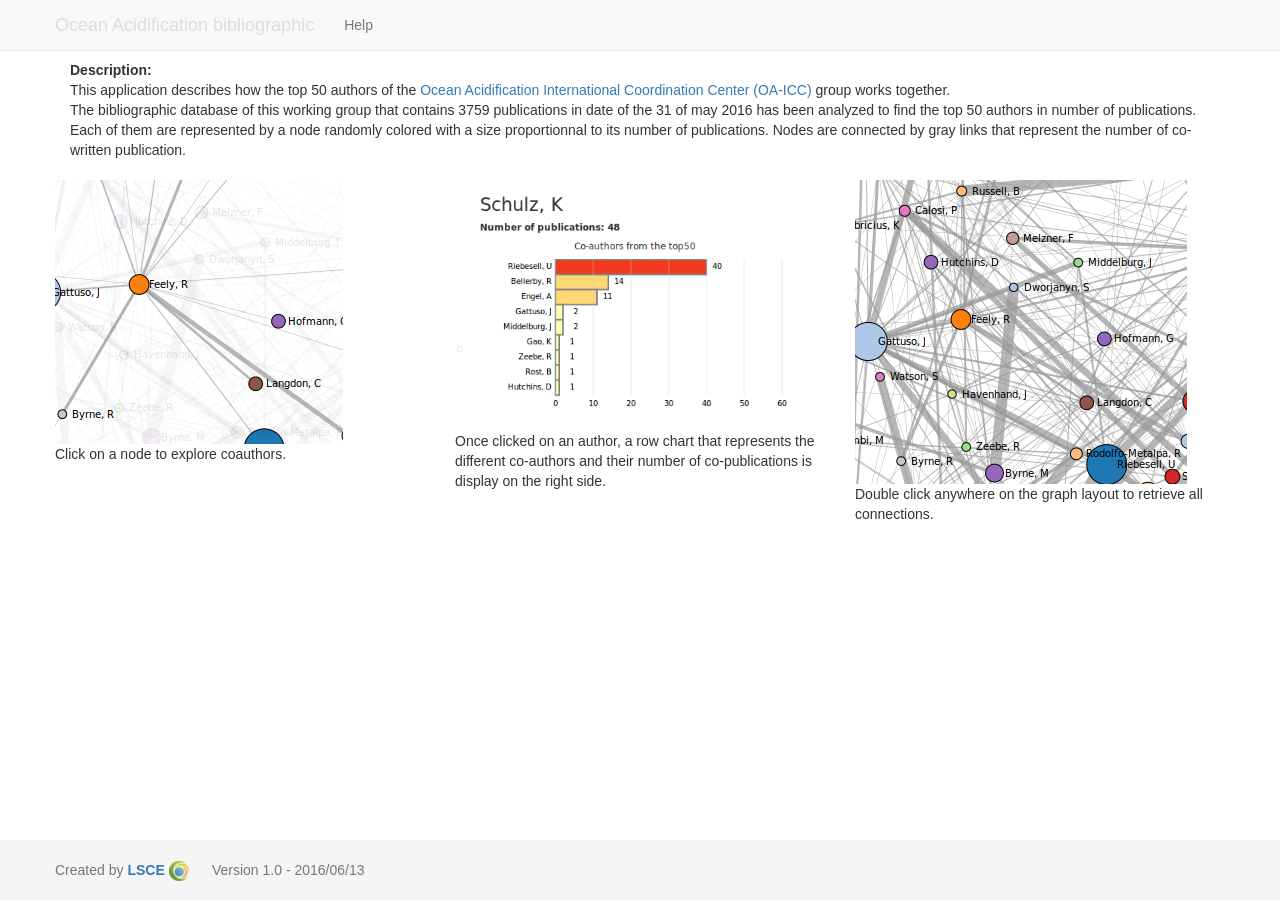
==== help.html @ b5d18a87 "Add bower_components, style.css, help.html" ====
<!DOCTYPE html>
<html>
<!--
 ##########################################################################
 Patrick.Brockmann@lsce.ipsl.fr
 PLEASE DO NOT COPY OR DISTRIBUTE WITHOUT PERMISSION
 ##########################################################################
-->
<head>

<meta http-equiv="content-type" content="text/html; charset=UTF-8">
<title>Ocean Acidification bibliographic / Help</title>

<script src="bower_components/jquery/dist/jquery.min.js"></script> 

<link rel="stylesheet" href="bower_components/jquery-ui/themes/ui-lightness/jquery-ui.min.css">
<script src="bower_components/jquery-ui/jquery-ui.js"></script>

<script src="bower_components/bootstrap/dist/js/bootstrap.min.js"></script>
<link href="bower_components/bootstrap/dist/css/bootstrap.min.css" rel="stylesheet">
<link href="sticky-footer-navbar.css" rel="stylesheet">

<link href="style.css" rel="stylesheet" type="text/css">
<link href="non-responsive.css" rel="stylesheet" type="text/css">

  </head>

  <body>

    <div id="wrap">

      <!-- Fixed navbar -->
      <div class="navbar navbar-default navbar-fixed-top" role="navigation">
        <div class="container">
          <div class="navbar-header">
            <button type="button" class="navbar-toggle" data-toggle="collapse" data-target=".navbar-collapse">
              <span class="sr-only">Toggle navigation</span>
              <span class="icon-bar"></span>
              <span class="icon-bar"></span>
              <span class="icon-bar"></span>
            </button>
            <a class="navbar-brand disabled" href="index.html">Ocean Acidification bibliographic</a>
          </div>
          <div class="collapse navbar-collapse">
            <ul class="nav navbar-nav">
              <li><a href="help.html">Help</a></li>
            </ul>
          </div><!--/.nav-collapse -->
        </div>
      </div>

      <!-- Begin page content -->
      <div class="container">
      	<div class="row">
              <div class="col-xs-12">
		<div class="col-xs-12"><b>Description:</b></br>
		This application describes how the top 50 authors of 
		the <a href='https://www.iaea.org/ocean-acidification/page.php?page=2181' target='_blank'>Ocean Acidification International Coordination Center (OA-ICC)</a> 
		group works together.<br>
		The bibliographic database of this working group that contains 3759 publications in date of the 31 of may 2016
		has been analyzed to find the top 50 authors in number of publications. Each of them are
		represented by a node randomly colored with a size proportionnal to its number of publications.
		Nodes are connected by gray links that represent the number of co-written publication. 
		</div>
	      </div>
        </div>
	</br>

      	<div class="row">
		<div class="col-xs-4">
			<img class="imghelp img-responsive" src="img_help/graphLayout_01.png"/>
			Click on a node to explore coauthors. 
		</div>
		<div class="col-xs-4">
			<img class="imghelp img-responsive" src="img_help/rowChart_01.png"/>
			Once clicked on an author, a row chart that represents the different co-authors and their number of co-publications
			is display on the right side.
		</div>
		<div class="col-xs-4">
			<img class="imghelp img-responsive" src="img_help/graphLayout_02.png"/>
			Double click anywhere on the graph layout to retrieve all connections.
		</div>
        </div>

      </div><!-- /.container -->

    </div>

    <div id="footer">
       <div class="container">
		<p class="text-muted credit">Created by <a target="_blank" href="http://www.lsce.ipsl.fr/en"><span title="Climate and Environment Sciences Laboratory" style="font-weight:bold;">LSCE</span></a>&nbsp;<a target="_blank" href="http://www.lsce.ipsl.fr/en"><img src="img/LSCE_Icon.png" title="Climate and Environment Sciences Laboratory"/></a>&nbsp;&nbsp;&nbsp;&nbsp;&nbsp;&nbsp;Version 1.0 - 2016/06/13</p>
      </div><!-- /.container -->
    </div>

  </body>
</html>
---- sticky-footer-navbar.css ----
/* Sticky footer styles
-------------------------------------------------- */

html,
body {
  height: 100%;
  /* The html and body elements cannot have any padding or margin. */
}

/* Wrapper for page content to push down footer */
#wrap {
  min-height: 100%;
  height: auto;
  /* Negative indent footer by its height */
  margin: 0 auto -60px;
  /* Pad bottom by footer height */
  padding: 0 0 60px;
}

/* Set the fixed height of the footer here */
#footer {
  height: 60px;
  background-color: #f5f5f5;
}


/* Custom page CSS
-------------------------------------------------- */
/* Not required for template or sticky footer method. */

#wrap > .container {
  padding: 60px 15px 0;
}
.container .credit {
  margin: 20px 0;
}

#footer > .container {
  padding-left: 15px;
  padding-right: 15px;
}

code {
  font-size: 80%;
}
---- style.css ----
#graphLayout {
  float: left;
  position: relative;
  margin-top: 100px;
  margin-left: 50px;
}
#notes {
  float: left;
  margin-left: 20px;
  margin-top: 150px;
  font: 12px sans-serif;
}
.disabled {
  opacity: 0.2;
  pointer-events: none;
  cursor: default;
}
.rowChart rect {
  stroke: gray;
  stroke-width: 2;  
}
#notes text {
  font: 10px sans-serif;
}
.ui-widget input, .ui-widget select, .ui-widget textarea, .ui-widget button {
  font-family: sans-serif;
  font-size: 12px;
}
.link {
  stroke: #999;
  stroke-opacity: .7;
}
#search {
  position: absolute;
  left: 50px;
  top: 80px;
  z-index: 100;
}
.node text {
  font: 10px sans-serif;
  font-weight: normal;
}
.d3-tip {
    font-weight: bold;
    position: absolute;
    padding: 5px;
    text-align: left;
    font: 12px sans-serif;
    color: #000;
    border-style: solid;
    border-width: 2px;
    border-color: #000;
    border-radius: 8px;
    background: #AAA;
}
---- non-responsive.css ----
/* Non-responsive overrides
 *
 * Utilize the following CSS to disable the responsive-ness of the container,
 * grid system, and navbar.
 */

/* Reset the container */
.container {
  width: 1200px;
  max-width: none !important;
}

/* Demonstrate the grids */
.container .navbar-header,
.container .navbar-collapse {
  margin-right: 0;
  margin-left: 0;
}

/* Always float the navbar header */
.navbar-header {
  float: left;
}

/* Undo the collapsing navbar */
.navbar-collapse {
  display: block !important;
  height: auto !important;
  padding-bottom: 0;
  overflow: visible !important;
  visibility: visible !important;
}

.navbar-toggle {
  display: none;
}
.navbar-collapse {
  border-top: 0;
}

.navbar-brand {
  margin-left: -15px;
}

/* Always apply the floated nav */
.navbar-nav {
  float: left;
  margin: 0;
}
.navbar-nav > li {
  float: left;
}
.navbar-nav > li > a {
  padding: 15px;
}

/* Redeclare since we override the float above */
.navbar-nav.navbar-right {
  float: right;
}

/* Undo custom dropdowns */
.navbar .navbar-nav .open .dropdown-menu {
  position: absolute;
  float: left;
  background-color: #fff;
  border: 1px solid #ccc;
  border: 1px solid rgba(0, 0, 0, .15);
  border-width: 0 1px 1px;
  border-radius: 0 0 4px 4px;
  -webkit-box-shadow: 0 6px 12px rgba(0, 0, 0, .175);
          box-shadow: 0 6px 12px rgba(0, 0, 0, .175);
}
.navbar-default .navbar-nav .open .dropdown-menu > li > a {
  color: #333;
}
.navbar .navbar-nav .open .dropdown-menu > li > a:hover,
.navbar .navbar-nav .open .dropdown-menu > li > a:focus,
.navbar .navbar-nav .open .dropdown-menu > .active > a,
.navbar .navbar-nav .open .dropdown-menu > .active > a:hover,
.navbar .navbar-nav .open .dropdown-menu > .active > a:focus {
  color: #fff !important;
  background-color: #428bca !important;
}
.navbar .navbar-nav .open .dropdown-menu > .disabled > a,
.navbar .navbar-nav .open .dropdown-menu > .disabled > a:hover,
.navbar .navbar-nav .open .dropdown-menu > .disabled > a:focus {
  color: #999 !important;
  background-color: transparent !important;
}

/* Undo form expansion */
.navbar-form {
  float: left;
  width: auto;
  padding-top: 0;
  padding-bottom: 0;
  margin-right: 0;
  margin-left: 0;
  border: 0;
  -webkit-box-shadow: none;
          box-shadow: none;
}

/* Copy-pasted from forms.less since we mixin the .form-inline styles. */
.navbar-form .form-group {
  display: inline-block;
  margin-bottom: 0;
  vertical-align: middle;
}

.navbar-form .form-control {
  display: inline-block;
  width: auto;
  vertical-align: middle;
}

.navbar-form .form-control-static {
  display: inline-block;
}

.navbar-form .input-group {
  display: inline-table;
  vertical-align: middle;
}

.navbar-form .input-group .input-group-addon,
.navbar-form .input-group .input-group-btn,
.navbar-form .input-group .form-control {
  width: auto;
}

.navbar-form .input-group > .form-control {
  width: 100%;
}

.navbar-form .control-label {
  margin-bottom: 0;
  vertical-align: middle;
}

.navbar-form .radio,
.navbar-form .checkbox {
  display: inline-block;
  margin-top: 0;
  margin-bottom: 0;
  vertical-align: middle;
}

.navbar-form .radio label,
.navbar-form .checkbox label {
  padding-left: 0;
}

.navbar-form .radio input[type="radio"],
.navbar-form .checkbox input[type="checkbox"] {
  position: relative;
  margin-left: 0;
}

.navbar-form .has-feedback .form-control-feedback {
  top: 0;
}
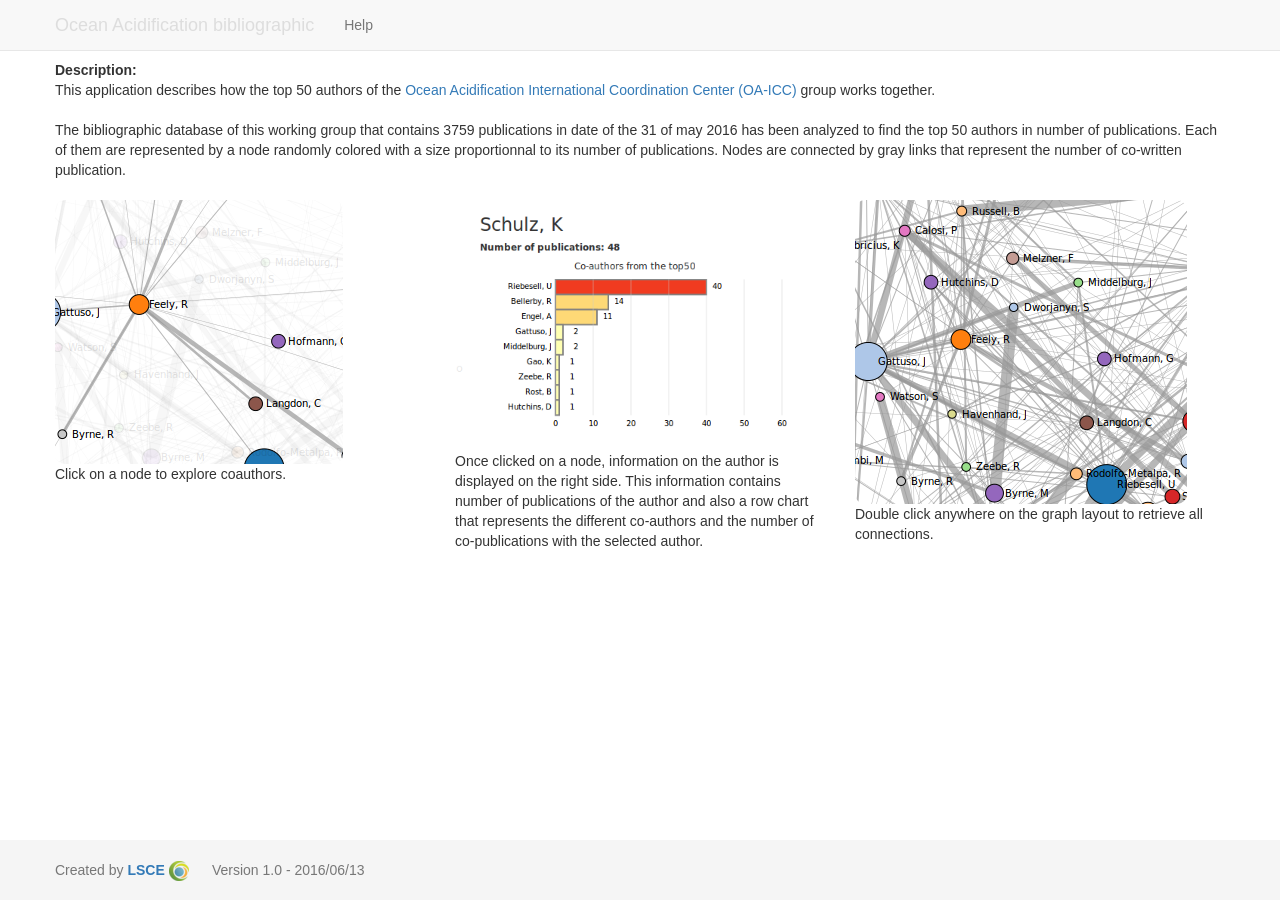
==== commit a3743475: "Changes" ====
--- a/help.html
+++ b/help.html
@@ -52,17 +52,15 @@
       <!-- Begin page content -->
       <div class="container">
       	<div class="row">
-              <div class="col-xs-12">
-		<div class="col-xs-12"><b>Description:</b></br>
+	    <div class="col-xs-12"><b>Description:</b></br>
 		This application describes how the top 50 authors of 
 		the <a href='https://www.iaea.org/ocean-acidification/page.php?page=2181' target='_blank'>Ocean Acidification International Coordination Center (OA-ICC)</a> 
-		group works together.<br>
+		group works together.<br><br>
 		The bibliographic database of this working group that contains 3759 publications in date of the 31 of may 2016
 		has been analyzed to find the top 50 authors in number of publications. Each of them are
 		represented by a node randomly colored with a size proportionnal to its number of publications.
 		Nodes are connected by gray links that represent the number of co-written publication. 
-		</div>
-	      </div>
+	    </div>
         </div>
 	</br>
 
@@ -73,8 +71,9 @@
 		</div>
 		<div class="col-xs-4">
 			<img class="imghelp img-responsive" src="img_help/rowChart_01.png"/>
-			Once clicked on an author, a row chart that represents the different co-authors and their number of co-publications
-			is display on the right side.
+			Once clicked on a node, information on the author is displayed on the right side.
+			This information contains number of publications of the author and also a row chart that
+			represents the different co-authors and the number of co-publications with the selected author.
 		</div>
 		<div class="col-xs-4">
 			<img class="imghelp img-responsive" src="img_help/graphLayout_02.png"/>
--- a/style.css
+++ b/style.css
@@ -54,3 +54,6 @@
     border-radius: 8px;
     background: #AAA;
 }
+.imghelp {
+  border-radius: 10px;
+}
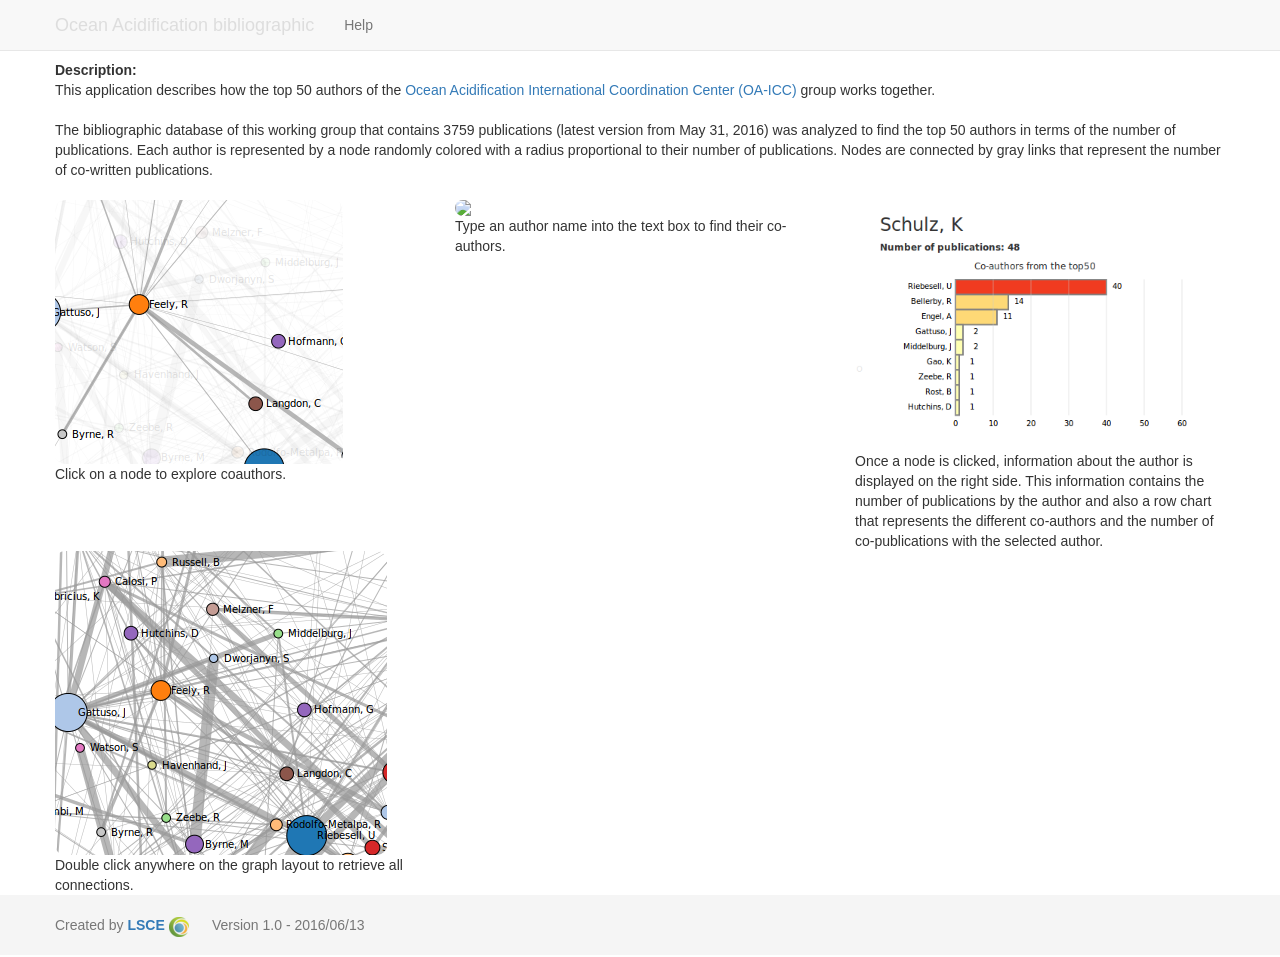
==== commit 89d835ce: "Changes" ====
--- a/help.html
+++ b/help.html
@@ -56,10 +56,10 @@
 		This application describes how the top 50 authors of 
 		the <a href='https://www.iaea.org/ocean-acidification/page.php?page=2181' target='_blank'>Ocean Acidification International Coordination Center (OA-ICC)</a> 
 		group works together.<br><br>
-		The bibliographic database of this working group that contains 3759 publications in date of the 31 of may 2016
-		has been analyzed to find the top 50 authors in number of publications. Each of them are
-		represented by a node randomly colored with a size proportionnal to its number of publications.
-		Nodes are connected by gray links that represent the number of co-written publication. 
+		The bibliographic database of this working group that contains 3759 publications (latest version from May 31, 2016)
+		was analyzed to find the top 50 authors in terms of the number of publications. Each author is 
+		represented by a node randomly colored with a radius proportional to their number of publications.
+		Nodes are connected by gray links that represent the number of co-written publications. 
 	    </div>
         </div>
 	</br>
@@ -70,9 +70,13 @@
 			Click on a node to explore coauthors. 
 		</div>
 		<div class="col-xs-4">
+			<img class="imghelp img-responsive" src="img_help/graphLayout_03.png"/>
+			Type an author name into the text box to find their co-authors.
+		</div>
+		<div class="col-xs-4">
 			<img class="imghelp img-responsive" src="img_help/rowChart_01.png"/>
-			Once clicked on a node, information on the author is displayed on the right side.
-			This information contains number of publications of the author and also a row chart that
+			Once a node is clicked, information about the author is displayed on the right side.
+			This information contains the number of publications by the author and also a row chart that
 			represents the different co-authors and the number of co-publications with the selected author.
 		</div>
 		<div class="col-xs-4">
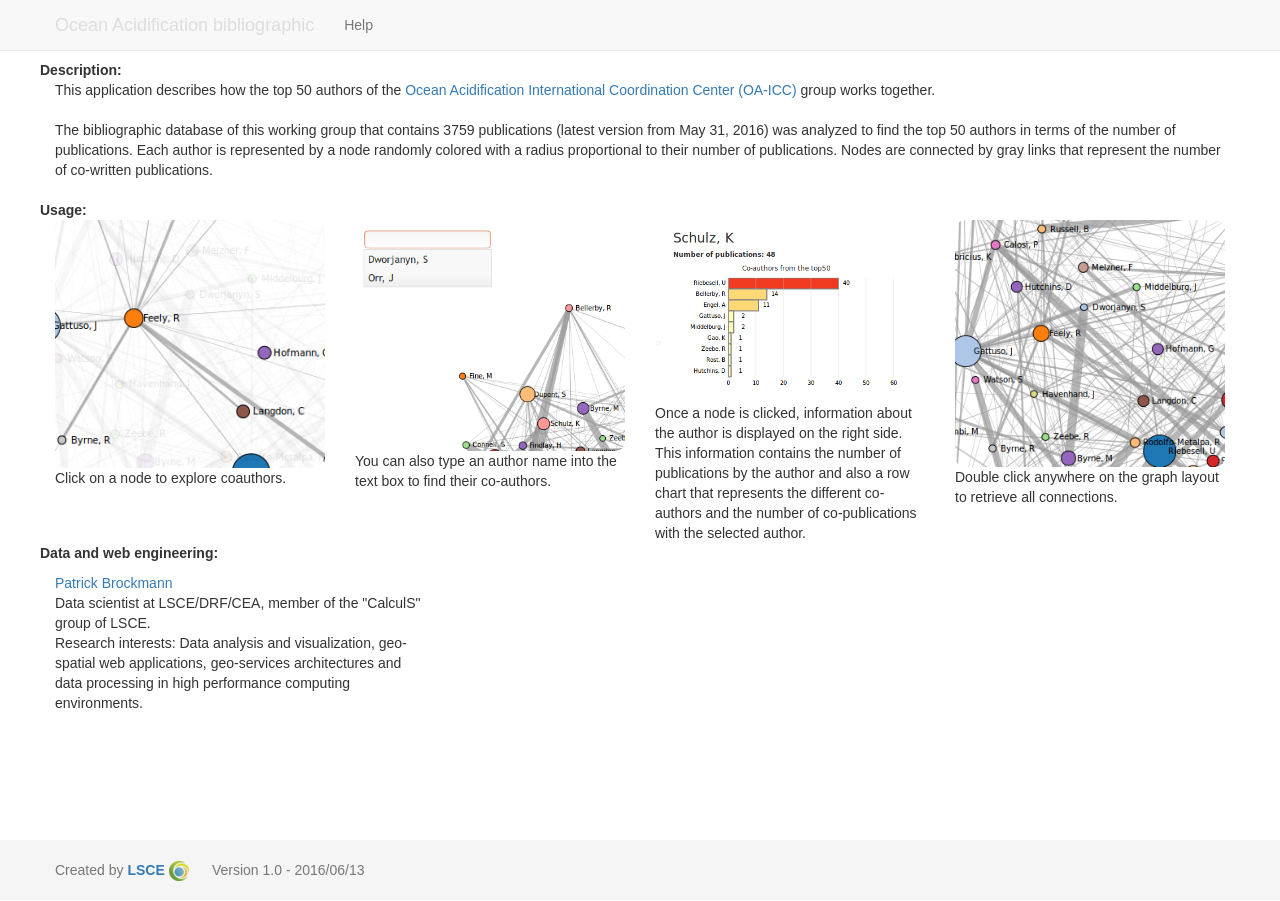
==== commit b285573a: "Add help file" ====
--- a/help.html
+++ b/help.html
@@ -51,8 +51,8 @@
 
       <!-- Begin page content -->
       <div class="container">
-      	<div class="row">
-	    <div class="col-xs-12"><b>Description:</b></br>
+      	<div class="row"><b>Description:</b></br>
+	    <div class="col-xs-12">
 		This application describes how the top 50 authors of 
 		the <a href='https://www.iaea.org/ocean-acidification/page.php?page=2181' target='_blank'>Ocean Acidification International Coordination Center (OA-ICC)</a> 
 		group works together.<br><br>
@@ -64,26 +64,36 @@
         </div>
 	</br>
 
-      	<div class="row">
-		<div class="col-xs-4">
+      	<div class="row"><b>Usage:</b></br>
+		<div class="col-xs-3">
 			<img class="imghelp img-responsive" src="img_help/graphLayout_01.png"/>
 			Click on a node to explore coauthors. 
 		</div>
-		<div class="col-xs-4">
+		<div class="col-xs-3">
 			<img class="imghelp img-responsive" src="img_help/graphLayout_03.png"/>
-			Type an author name into the text box to find their co-authors.
+			You can also type an author name into the text box to find their co-authors.
 		</div>
-		<div class="col-xs-4">
+		<div class="col-xs-3">
 			<img class="imghelp img-responsive" src="img_help/rowChart_01.png"/>
 			Once a node is clicked, information about the author is displayed on the right side.
 			This information contains the number of publications by the author and also a row chart that
 			represents the different co-authors and the number of co-publications with the selected author.
 		</div>
-		<div class="col-xs-4">
+		<div class="col-xs-3">
 			<img class="imghelp img-responsive" src="img_help/graphLayout_02.png"/>
 			Double click anywhere on the graph layout to retrieve all connections.
 		</div>
         </div>
+
+
+      	<div class="row"><b><p>Data and web engineering: </b>
+              <div class="col-xs-4">
+                <A HREF="mailto:Patrick.Brockmann@lsce.ipsl.fr">Patrick Brockmann</A></br>
+Data scientist at LSCE/DRF/CEA, member of the "CalculS" group of LSCE.<br>
+Research interests: Data analysis and visualization, geo-spatial web applications, geo-services architectures and data processing in high performance computing environments.<br><br>
+              </div>
+        </div>
+
 
       </div><!-- /.container -->
 
